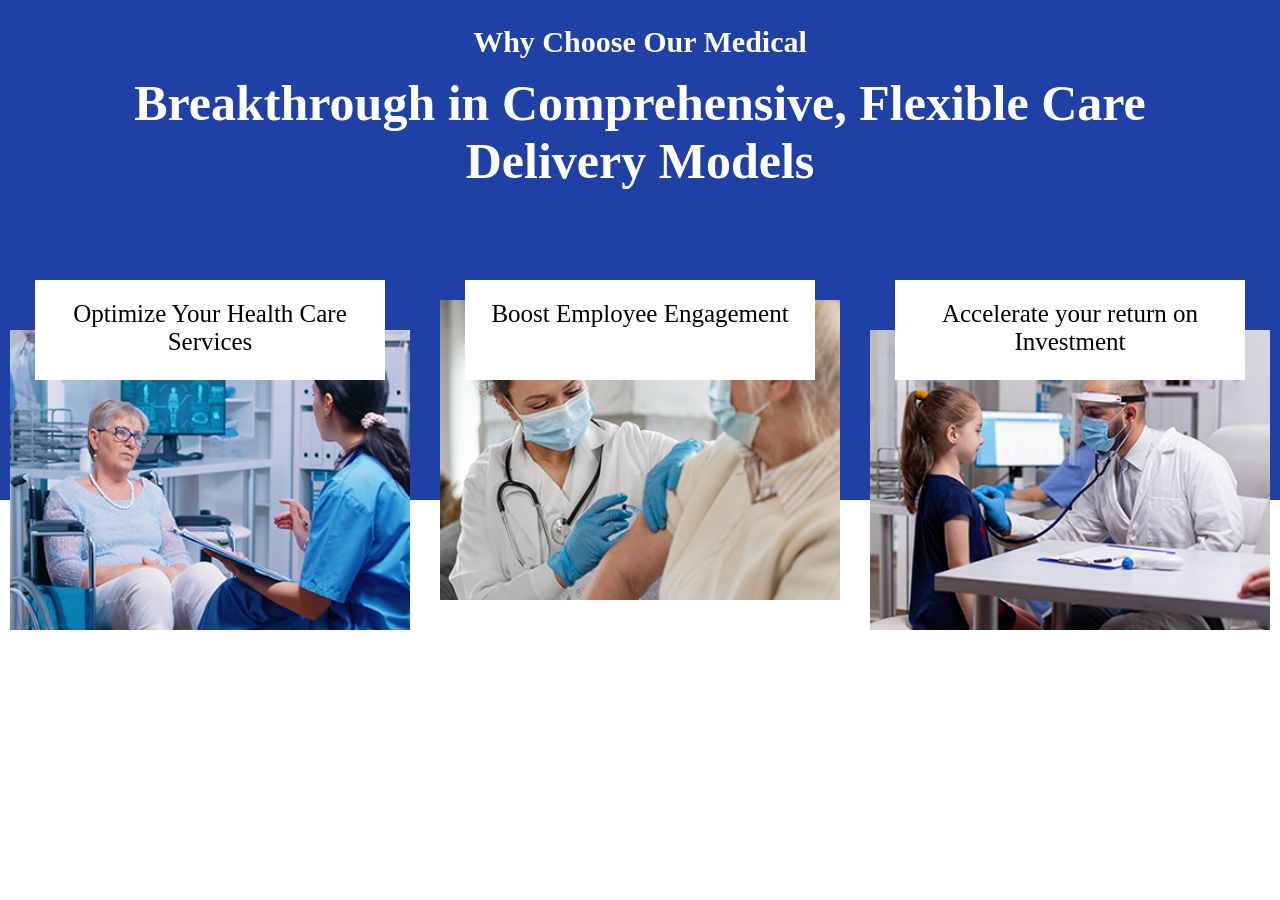
==== index1.html @ ad79d11f "created index1.html,style1.css,added accelerate.png,boost.png and optimize.png to index1.html" ====
<!DOCTYPE html>
<html lang="en">

<head>
    <meta charset="UTF-8">
    <meta http-equiv="X-UA-Compatible" content="IE=edge">
    <meta name="viewport" content="width=device-width, initial-scale=1.0">
    <title>Seeva website</title>
    <link rel="stylesheet" href="CSS/style1.css">
</head>

<body>
    <section class="care-models">
        <h4>Why Choose Our Medical</h4>
        <h1>Breakthrough in Comprehensive, Flexible Care <br> Delivery Models</h1>
        <div class="medical-images">

            <div class="row row1">
                <div><img src="image/optimize.png" alt="image1" class="image1"></div>
                <div class="text1">Optimize Your Health Care <br> Services</div>
                
            </div>
            
            <div class="row row2">
                <div><img src="image/boost.png" alt="image2" class="image2"></div>
                <div class="text1">Boost Employee Engagement</div>
                
            </div>
            
            <div class="row row3">
                <div><img src="image/accelerate.png" alt="image3" class="image3"></div>
                <div class="text1">Accelerate your return on <br> Investment</div>
                
            </div>

        </div>
    </section>
</body>

</html>
---- CSS/style1.css ----
*{
    margin: 0;
    padding: 0;
    box-sizing: border-box;
}
h4{
    color: #fff;
    font-size: 30px;
}
h1{
    color: #fff;
    font-size: 50px;
    padding: 15px;
}
.care-models{
    position: relative;
    padding: 25px;
    text-align: center;
    justify-content: center;
    background-color: rgb(31, 64, 164);
    position: relative;
    height: 500px;
}
.medical-images{
    display: flex;
    column-gap: 30px;
    text-align: center;
    justify-content: center;
    position: relative;
    margin-top: 125px;
}
.row{
    position:relative; 
}
.row2{
    margin-top: 0px;
}
.text1{
    background: #fff;
    color: #000;
    font-size: 25px;
    padding: 20px 10px;
    width: 350px;
    height: 100px;
    margin: 0 auto;
    text-align: center;
    position: absolute;
    top: -50px;
    right: 15px;
    left: 15px;

}
.text1:hover{
    color: #499afa;
}
img{
    width: 400px;
    height: 300px;
}
.image2{
    margin-top: -30px;
}
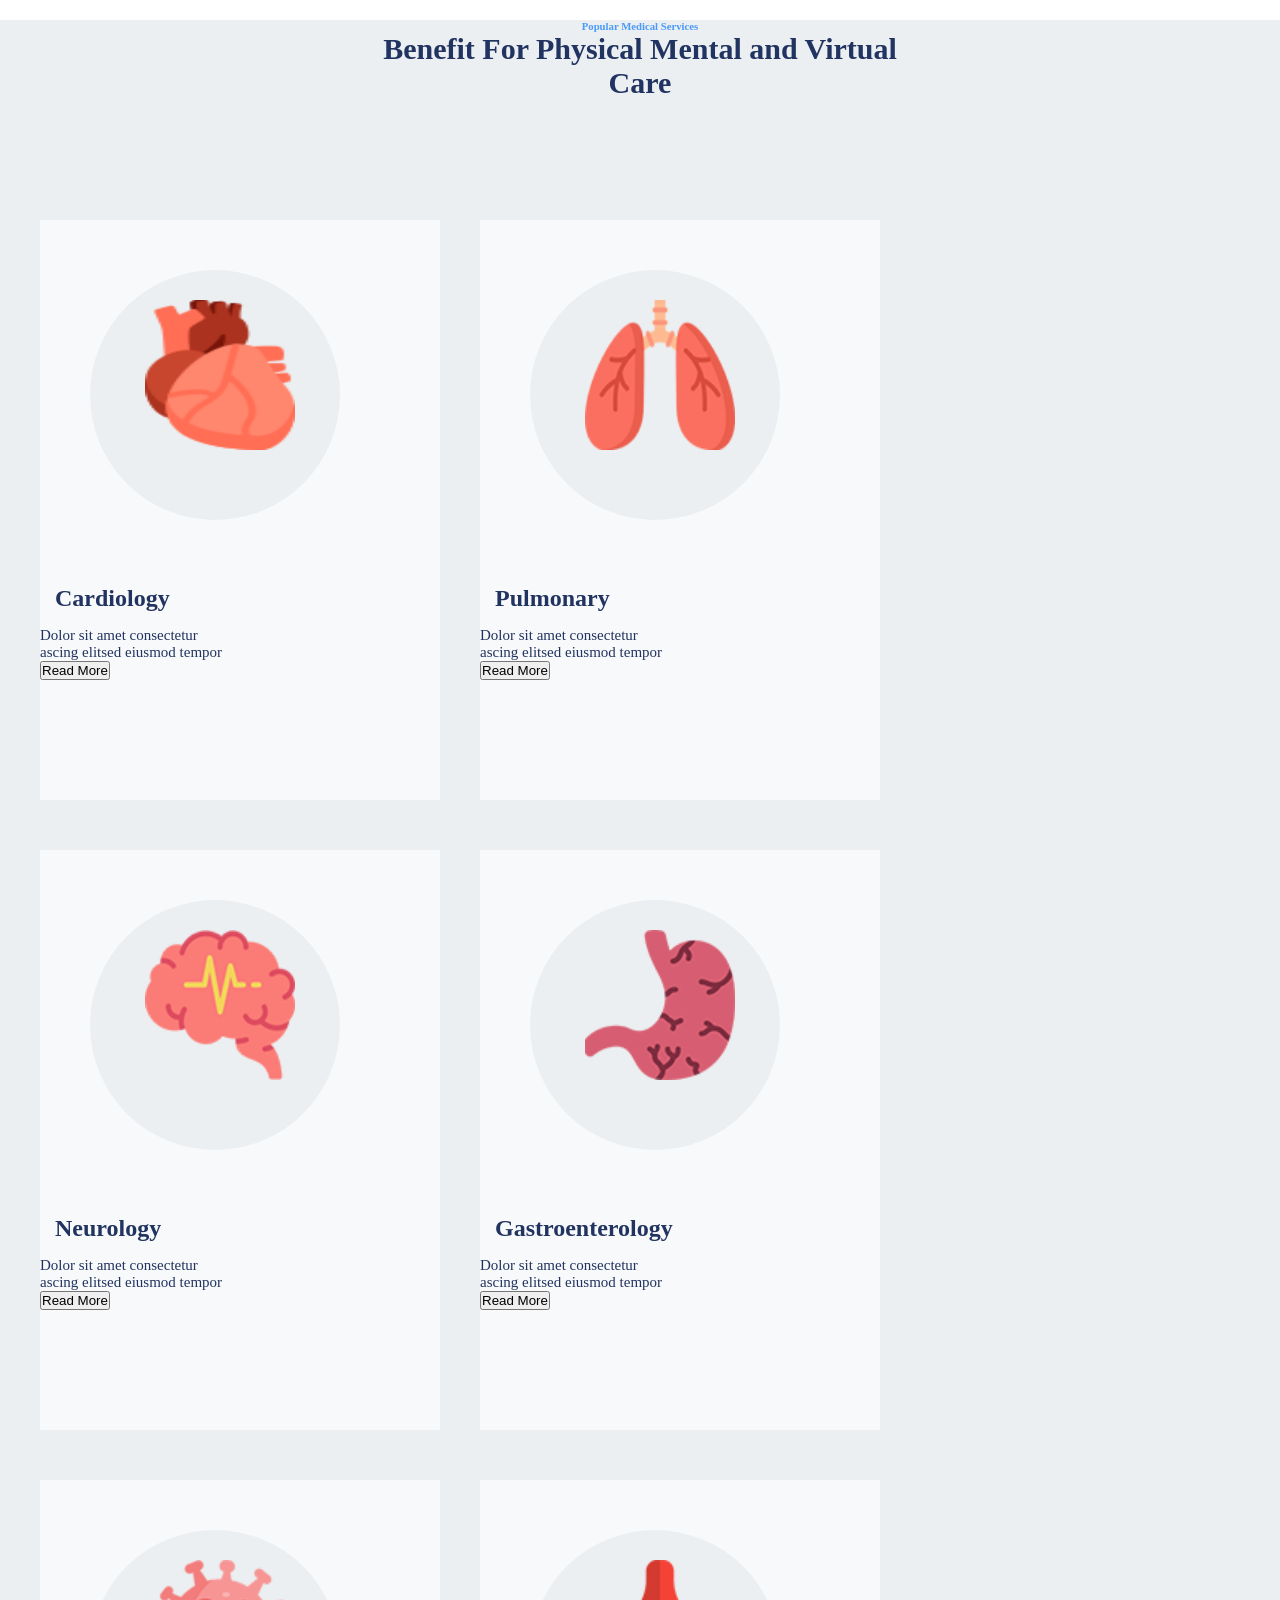
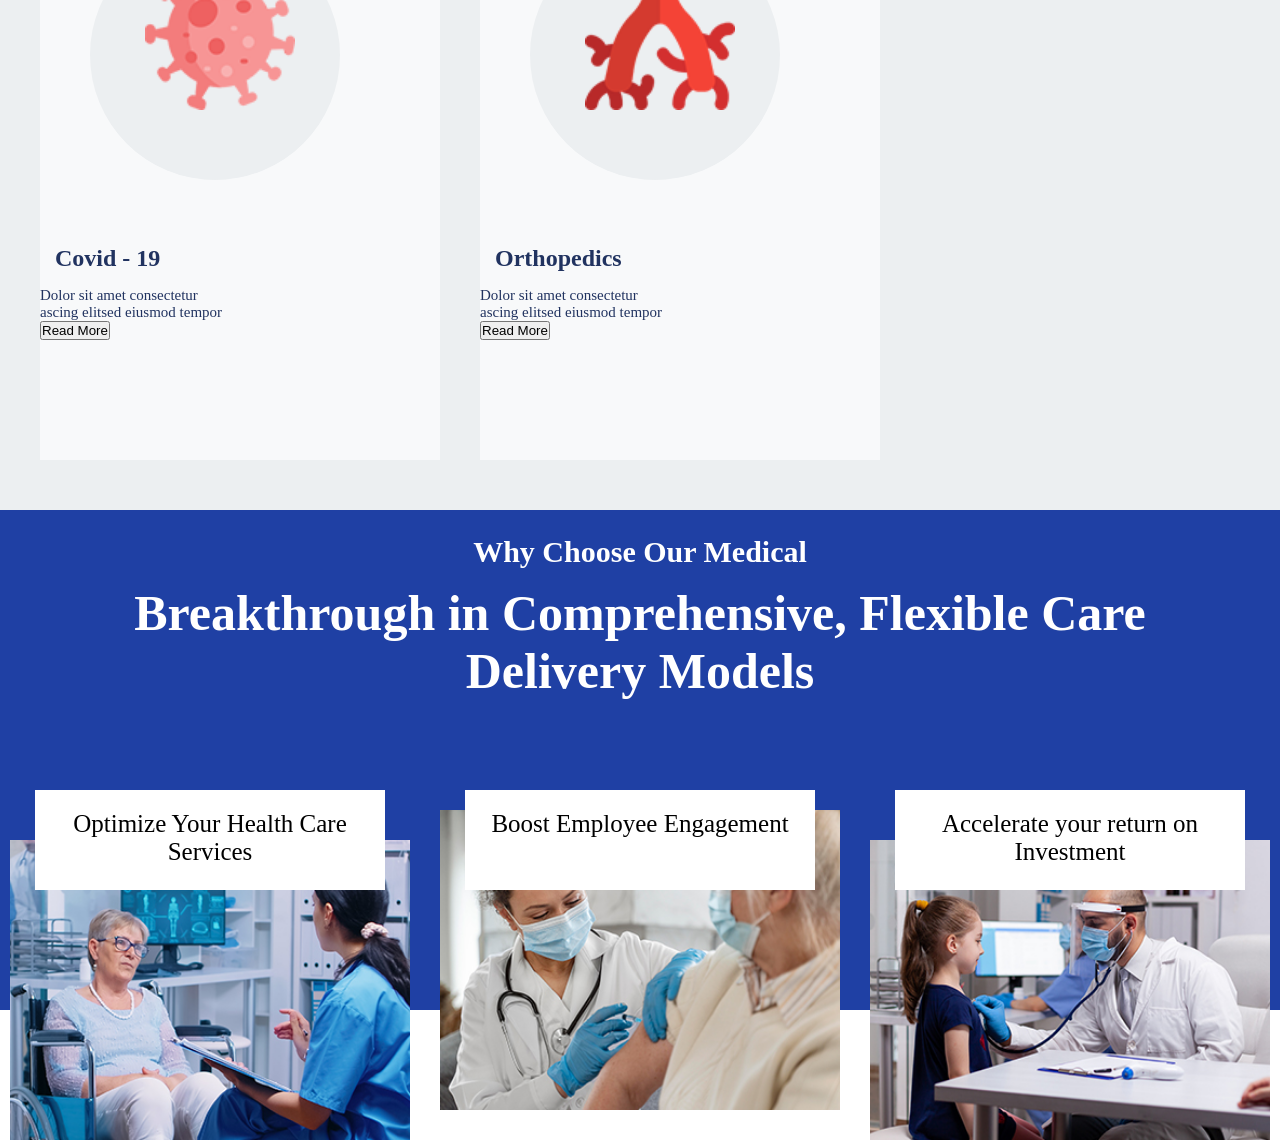
==== commit c5ca194d: "start of billys section" ====
--- a/index1.html
+++ b/index1.html
@@ -10,6 +10,88 @@
 </head>
 
 <body>
+    
+    <section class="proper_medical--services">
+        <div class="service--banner">
+            <h6>Popular Medical Services</h6>
+            <h4>Benefit For Physical Mental and Virtual <br> Care</h4>
+        </div>
+        <div class="pulmonaries">
+            <div class="pulmonary--content">
+                <div class="pulmonary_image">
+                    <img src="image/cardiology.png" alt="">
+                </div>
+                <h1 class="pulmonary--banner">
+                    Cardiology
+                </h1>
+                <p class="banner_description">
+                    Dolor sit amet consectetur <br> ascing elitsed eiusmod tempor
+                </p>
+                <button class="readmore">Read More</button>
+            </div>
+            <div class="pulmonary--content">
+                <div class="pulmonary_image">
+                    <img src="image/pulmonary.png" alt="">
+                </div>
+                <h1 class="pulmonary--banner">
+                    Pulmonary
+                </h1>
+                <p class="banner_description">
+                    Dolor sit amet consectetur <br> ascing elitsed eiusmod tempor
+                </p>
+                <button class="readmore">Read More</button>
+            </div>
+            <div class="pulmonary--content">
+                <div class="pulmonary_image">
+                    <img src="image/neurology.png" alt="">
+                </div>
+                <h1 class="pulmonary--banner">
+                    Neurology
+                </h1>
+                <p class="banner_description">
+                    Dolor sit amet consectetur <br> ascing elitsed eiusmod tempor
+                </p>
+                <button class="readmore">Read More</button>
+            </div>
+            <br>
+            <div class="pulmonary--content">
+                <div class="pulmonary_image">
+                    <img src="image/gastroenterology.png" alt="">
+                </div>
+                <h1 class="pulmonary--banner">
+                    Gastroenterology
+                </h1>
+                <p class="banner_description">
+                    Dolor sit amet consectetur <br> ascing elitsed eiusmod tempor
+                </p>
+                <button class="readmore">Read More</button>
+            </div>
+            <div class="pulmonary--content">
+                <div class="pulmonary_image">
+                    <img src="image/covid19.png" alt="">
+                </div>
+                <h1 class="pulmonary--banner">
+                    Covid - 19
+                </h1>
+                <p class="banner_description">
+                    Dolor sit amet consectetur <br> ascing elitsed eiusmod tempor
+                </p>
+                <button class="readmore">Read More</button>
+            </div>
+            <div class="pulmonary--content">
+                <div class="pulmonary_image">
+                    <img src="image/orthopedics.png" alt="">
+                </div>
+                <h1 class="pulmonary--banner">
+                    Orthopedics
+                </h1>
+                <p class="banner_description">
+                    Dolor sit amet consectetur <br> ascing elitsed eiusmod tempor
+                </p>
+                <button class="readmore">Read More</button>
+            </div>
+        </div>
+    </section>
     <section class="care-models">
         <h4>Why Choose Our Medical</h4>
         <h1>Breakthrough in Comprehensive, Flexible Care <br> Delivery Models</h1>
--- a/CSS/style1.css
+++ b/CSS/style1.css
@@ -3,6 +3,62 @@
     padding: 0;
     box-sizing: border-box;
 }
+button {
+    cursor: pointer;
+}
+/*************************** start of my work  billy ***************************************/
+.proper_medical--services{
+    background-color: #eceff1;
+}
+.pulmonaries{
+    display: flex;
+    flex-wrap: wrap;
+}
+.service--banner{
+    margin:20px 0px 120px 0px; ;
+}
+.service--banner h4{
+    color:#213360;
+}
+ .service--banner h6{
+    text-align: center;
+    color: #499afa;
+}
+.service--banner h4, .service--banner h6{
+    text-align: center;
+    
+}
+
+.pulmonaries .pulmonary--content{
+    margin: 0px 0px 50px 40px;
+    background-color: #f8f9fa;
+    width: 400px;
+    height: 580px;
+}
+.pulmonary_image{
+    width: 250px;
+    height: 250px;
+    background-color: #eceff1;
+    border-radius: 50%;
+    margin: 50px;
+    
+}
+.pulmonary_image img{
+    width: 150px;
+    height: 150px;
+    margin:30px 0px 0px 55px;
+    /* padding: 30px 30px 0px 60px;; */
+    
+}
+.pulmonary--content .pulmonary--banner{
+    color:#213360;
+    font-size: 24px;
+}
+.pulmonary--content .banner_description{
+    color:#213360;
+    font-size: 15px;
+}
+/* ******************************************* end of my work billy ************************************* */
 h4{
     color: #fff;
     font-size: 30px;
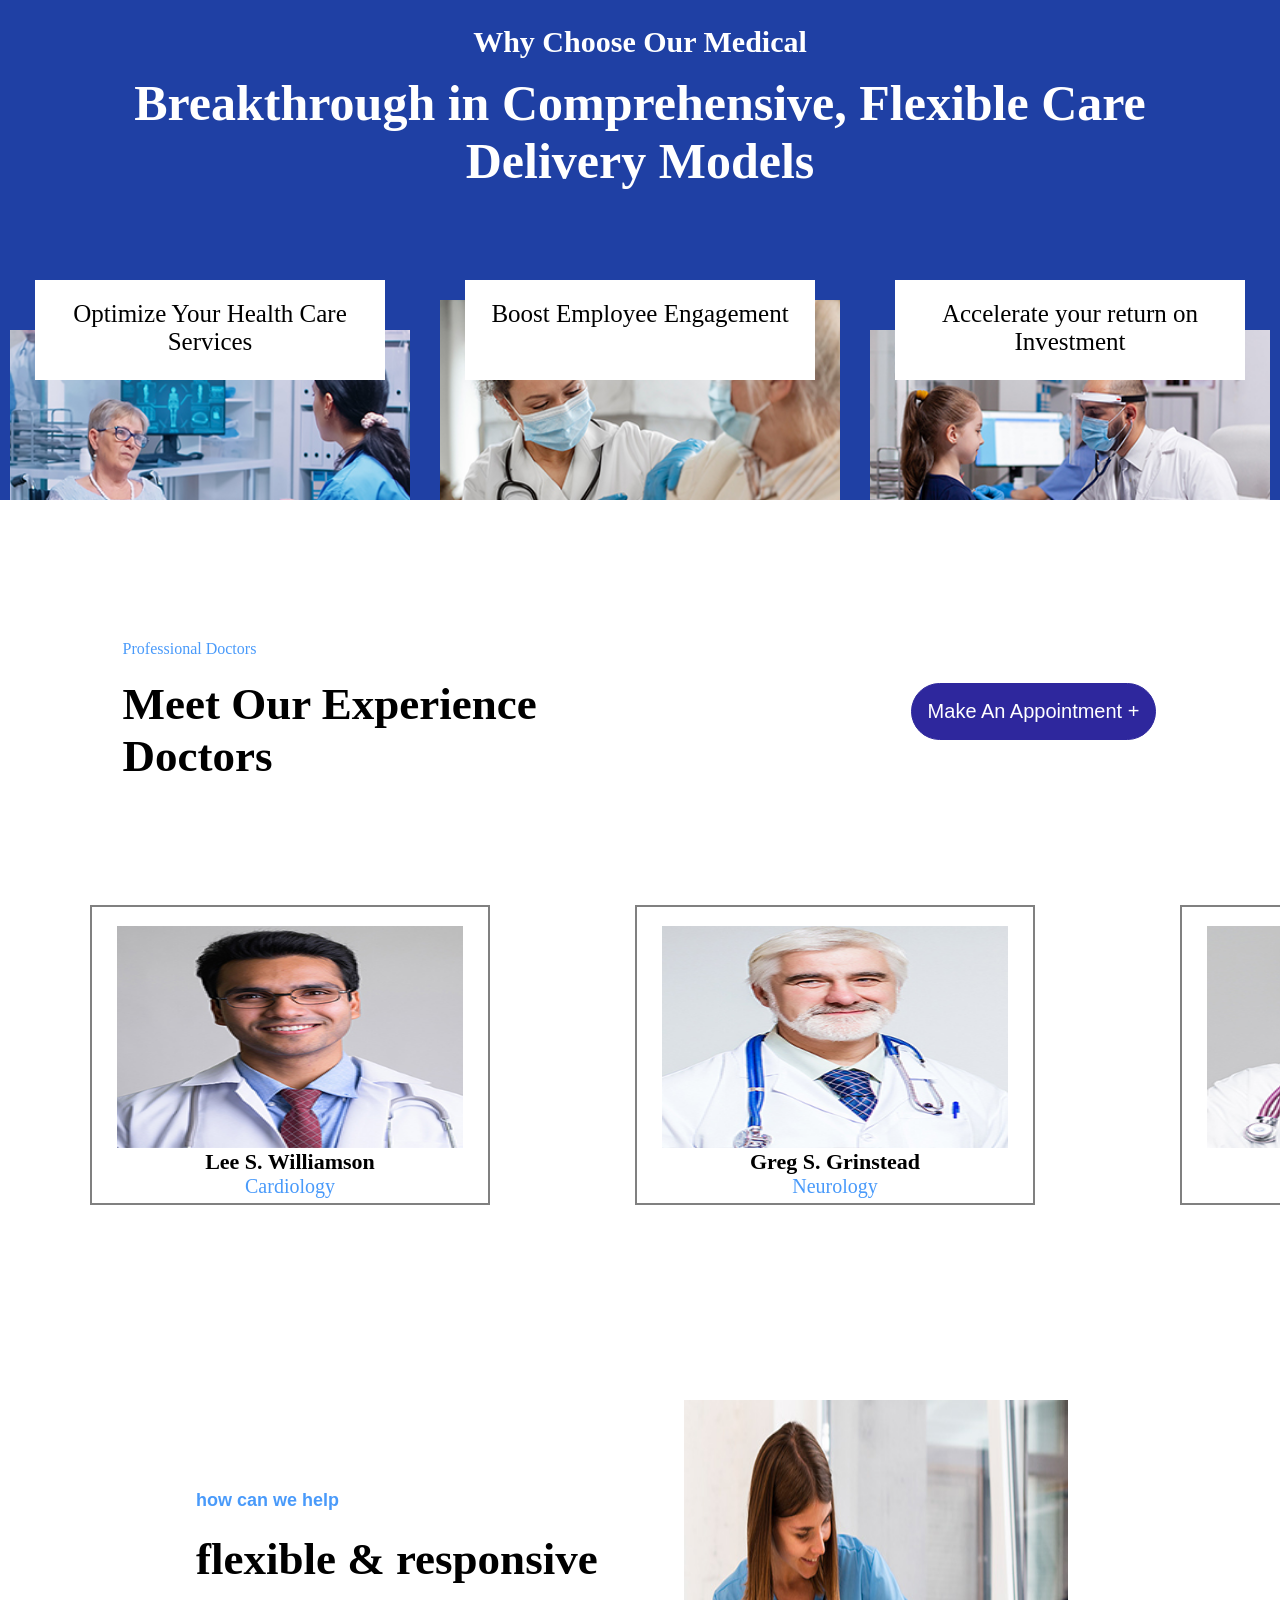
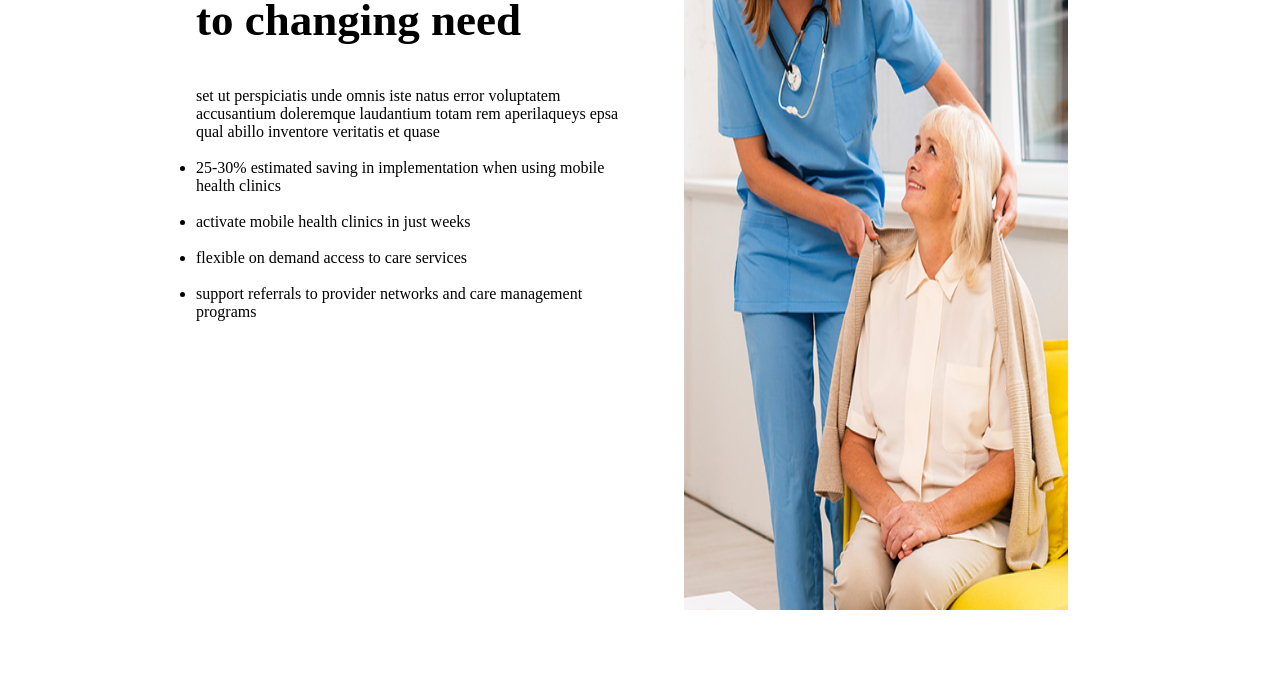
==== commit 79b17c78: "modified body and css" ====
--- a/index1.html
+++ b/index1.html
@@ -6,92 +6,14 @@
     <meta http-equiv="X-UA-Compatible" content="IE=edge">
     <meta name="viewport" content="width=device-width, initial-scale=1.0">
     <title>Seeva website</title>
-    <link rel="stylesheet" href="CSS/style1.css">
+    <link rel="stylesheet" href="assets/fontawesome-free-6.1.2-web/css/all.min.css">
+    <link rel="stylesheet" href="assets/fontawesome-free-6.1.2-web/js/all.min.js">
+    <link rel="stylesheet" href="assets/CSS/style1.css">
+    <link rel="stylesheet" href="assets/CSS/style.css">
+    <link rel="stylesheet" href="assets/CSS/style2.css">
 </head>
 
 <body>
-    
-    <section class="proper_medical--services">
-        <div class="service--banner">
-            <h6>Popular Medical Services</h6>
-            <h4>Benefit For Physical Mental and Virtual <br> Care</h4>
-        </div>
-        <div class="pulmonaries">
-            <div class="pulmonary--content">
-                <div class="pulmonary_image">
-                    <img src="image/cardiology.png" alt="">
-                </div>
-                <h1 class="pulmonary--banner">
-                    Cardiology
-                </h1>
-                <p class="banner_description">
-                    Dolor sit amet consectetur <br> ascing elitsed eiusmod tempor
-                </p>
-                <button class="readmore">Read More</button>
-            </div>
-            <div class="pulmonary--content">
-                <div class="pulmonary_image">
-                    <img src="image/pulmonary.png" alt="">
-                </div>
-                <h1 class="pulmonary--banner">
-                    Pulmonary
-                </h1>
-                <p class="banner_description">
-                    Dolor sit amet consectetur <br> ascing elitsed eiusmod tempor
-                </p>
-                <button class="readmore">Read More</button>
-            </div>
-            <div class="pulmonary--content">
-                <div class="pulmonary_image">
-                    <img src="image/neurology.png" alt="">
-                </div>
-                <h1 class="pulmonary--banner">
-                    Neurology
-                </h1>
-                <p class="banner_description">
-                    Dolor sit amet consectetur <br> ascing elitsed eiusmod tempor
-                </p>
-                <button class="readmore">Read More</button>
-            </div>
-            <br>
-            <div class="pulmonary--content">
-                <div class="pulmonary_image">
-                    <img src="image/gastroenterology.png" alt="">
-                </div>
-                <h1 class="pulmonary--banner">
-                    Gastroenterology
-                </h1>
-                <p class="banner_description">
-                    Dolor sit amet consectetur <br> ascing elitsed eiusmod tempor
-                </p>
-                <button class="readmore">Read More</button>
-            </div>
-            <div class="pulmonary--content">
-                <div class="pulmonary_image">
-                    <img src="image/covid19.png" alt="">
-                </div>
-                <h1 class="pulmonary--banner">
-                    Covid - 19
-                </h1>
-                <p class="banner_description">
-                    Dolor sit amet consectetur <br> ascing elitsed eiusmod tempor
-                </p>
-                <button class="readmore">Read More</button>
-            </div>
-            <div class="pulmonary--content">
-                <div class="pulmonary_image">
-                    <img src="image/orthopedics.png" alt="">
-                </div>
-                <h1 class="pulmonary--banner">
-                    Orthopedics
-                </h1>
-                <p class="banner_description">
-                    Dolor sit amet consectetur <br> ascing elitsed eiusmod tempor
-                </p>
-                <button class="readmore">Read More</button>
-            </div>
-        </div>
-    </section>
     <section class="care-models">
         <h4>Why Choose Our Medical</h4>
         <h1>Breakthrough in Comprehensive, Flexible Care <br> Delivery Models</h1>
@@ -117,6 +39,71 @@
 
         </div>
     </section>
+    <section class="contanir">
+        <div class="Professional"><!--Youssef-->
+            <div class="head">
+                <div class="discription">
+                    <span>Professional Doctors</span>
+                    <h2>Meet Our Experience <br> Doctors</h2>
+                </div>
+                <div class="discription2">
+                    <button>Make An Appointment  +</button>
+                </div>
+            </div>
+
+            <div class="midell">
+                <div class="component">
+                        <img src="/image/1.jpg" alt="all">
+                        <h5>Lee S. Williamson</h5>
+                        <span>Cardiology</span>
+                </div>
+
+                <div class="component">
+                    <img src="/image/2.jpg" alt="all">
+                    <h5>Greg S. Grinstead</h5>
+                    <span>Neurology</span>
+                </div>
+
+                <div class="component">
+                    <img src="/image/3.jpg" alt="all">
+                    <h5>Roger K. Jackson</h5>
+                    <span>Orthopedics</span>
+                </div>
+
+                <div class="component">
+                    <img src="/image/4.jpg" alt="all">
+                    <h5>Raymudo M. Drake</h5>
+                    <span>Covid - 19</span>
+                </div>
+
+            </div>
+        </div><!--End Of Youssef-->
+    </section>
+    <div class="section">
+        <div class="sub1">
+
+           <h3><b> how can we help</b></h3>
+           <br>
+           <h2> flexible & responsive to changing need </h2>
+           <br>
+           <br>
+           <p>set ut perspiciatis unde omnis iste natus error voluptatem accusantium doleremque laudantium totam rem aperilaqueys epsa qual abillo inventore veritatis et quase</p>
+           <br>
+           <ul>
+               <li>25-30% estimated saving in implementation when using mobile health clinics</li>
+               <br>
+               <li>activate mobile health clinics in just weeks</li>
+               <br>
+               <li>flexible on demand access to care services</li>
+               <br>
+               <li>support referrals to provider networks and care management programs</li>
+           </ul>
+
+        </div>
+        <div class="sub2">
+             <img src="image/help-section-img.jpg" alt="help-section-img">
+        </div>
+   </div>
 </body>
 
 </html>
--- a/assets/CSS/style1.css
+++ b/assets/CSS/style1.css
@@ -0,0 +1,62 @@
+*{
+    margin: 0;
+    padding: 0;
+    box-sizing: border-box;
+}
+h4{
+    color: #fff;
+    font-size: 30px;
+}
+h1{
+    color: #fff;
+    font-size: 50px;
+    padding: 15px;
+}
+.care-models{
+    position: relative;
+    padding: 25px;
+    text-align: center;
+    justify-content: center;
+    background-color: rgb(31, 64, 164);
+    position: relative;
+    height: 500px;
+}
+.medical-images{
+    display: flex;
+    column-gap: 30px;
+    text-align: center;
+    justify-content: center;
+    position: relative;
+    margin-top: 125px;
+}
+.row{
+    position:relative; 
+}
+.row2{
+    margin-top: 0px;
+}
+.text1{
+    background: #fff;
+    color: #000;
+    font-size: 25px;
+    padding: 20px 10px;
+    width: 350px;
+    height: 100px;
+    margin: 0 auto;
+    text-align: center;
+    position: absolute;
+    top: -50px;
+    right: 15px;
+    left: 15px;
+
+}
+.text1:hover{
+    color: #499afa;
+}
+img{
+    width: 400px;
+    height: 300px;
+}
+.image2{
+    margin-top: -30px;
+}
--- a/assets/CSS/style.css
+++ b/assets/CSS/style.css
@@ -0,0 +1,100 @@
+*{
+    margin: 0;
+    padding: 0;
+    box-sizing: border-box;
+}
+
+/* ismael*/
+.Professional{
+    width: 100%;
+    height: 100vh;
+    background: white;
+}
+
+.head{
+    width: 100%;
+    height: 45vh;
+    background: white;
+    display: flex;
+    position: relative;
+}
+
+.discription{
+    margin: 0 17%;
+    height: 45vh;
+    background: white;
+    padding-top: 140px;
+    position: absolute;
+    left: -95px;
+    
+}
+.discription span{
+    color: #499afa;
+}
+
+.discription h2{
+    font-size: 45px;
+    padding-top: 20px;
+}
+
+.discription2{
+    margin: 0 12%;
+    height: 45vh;
+    background: white;
+    padding-top: 140px;
+    position: absolute;
+    right: -30px;
+    padding-top: 183px;
+}
+
+.discription2 button{
+    font-size: 20px;
+    border-radius: 30px;
+    border: 1px solid #2e279d;
+    padding: 16px;
+    background: #2e279d;
+    color: white;  
+}
+
+
+.midell{
+    max-width: 100%;
+    height: 50vh;
+    background: white;
+    display: flex;
+}
+
+.component{
+    height: 50vh;
+    background: white;
+    padding-left: 35px;
+    text-align: center;
+}
+
+.component img{
+    margin: 0 55px;
+    border: 2px solid gray;
+    padding: 55px 25px ;
+    padding-top: 19px;
+    
+}
+
+.component h5{
+    font-size: 22px;
+    margin-top: -60px;
+    cursor: pointer;
+
+}
+
+.component h5:hover{
+    color: #499afa;
+}
+
+.component span{
+    color: #499afa;
+    padding-top: -50px;
+    font-size: 20px;
+    margin-top: -50px;
+    top: -90px;
+}
+/*end of ismael*/
--- a/assets/CSS/style2.css
+++ b/assets/CSS/style2.css
@@ -0,0 +1,39 @@
+*{
+    margin: 0;
+    padding: 0;
+    box-sizing: border-box;
+}
+.section{
+display: flex;
+justify-content: space-around;
+width: 75vw;
+margin-left: 15vw;
+margin-right: 10vw;
+height: 100vh;
+font-family: cursive;
+}
+.sub1{
+    width: 35vw;
+    height: 90vh;
+    margin-left: -80px;
+    margin-top: 10vh;
+}
+.sub1 h3{
+    color: #499afa;
+    font: 18px inter,sans-serif;
+}
+.sub1 h2{
+    font-size: 45px;
+    line-height: 1.35;
+}
+.sub1 p .sub1 li{
+   
+    font-family: Arial, Helvetica, sans-serif;
+}
+.sub2 {
+    margin-left: -10vw;
+}
+.sub2 img{
+    height: 90vh;
+    width: 30vw;
+}
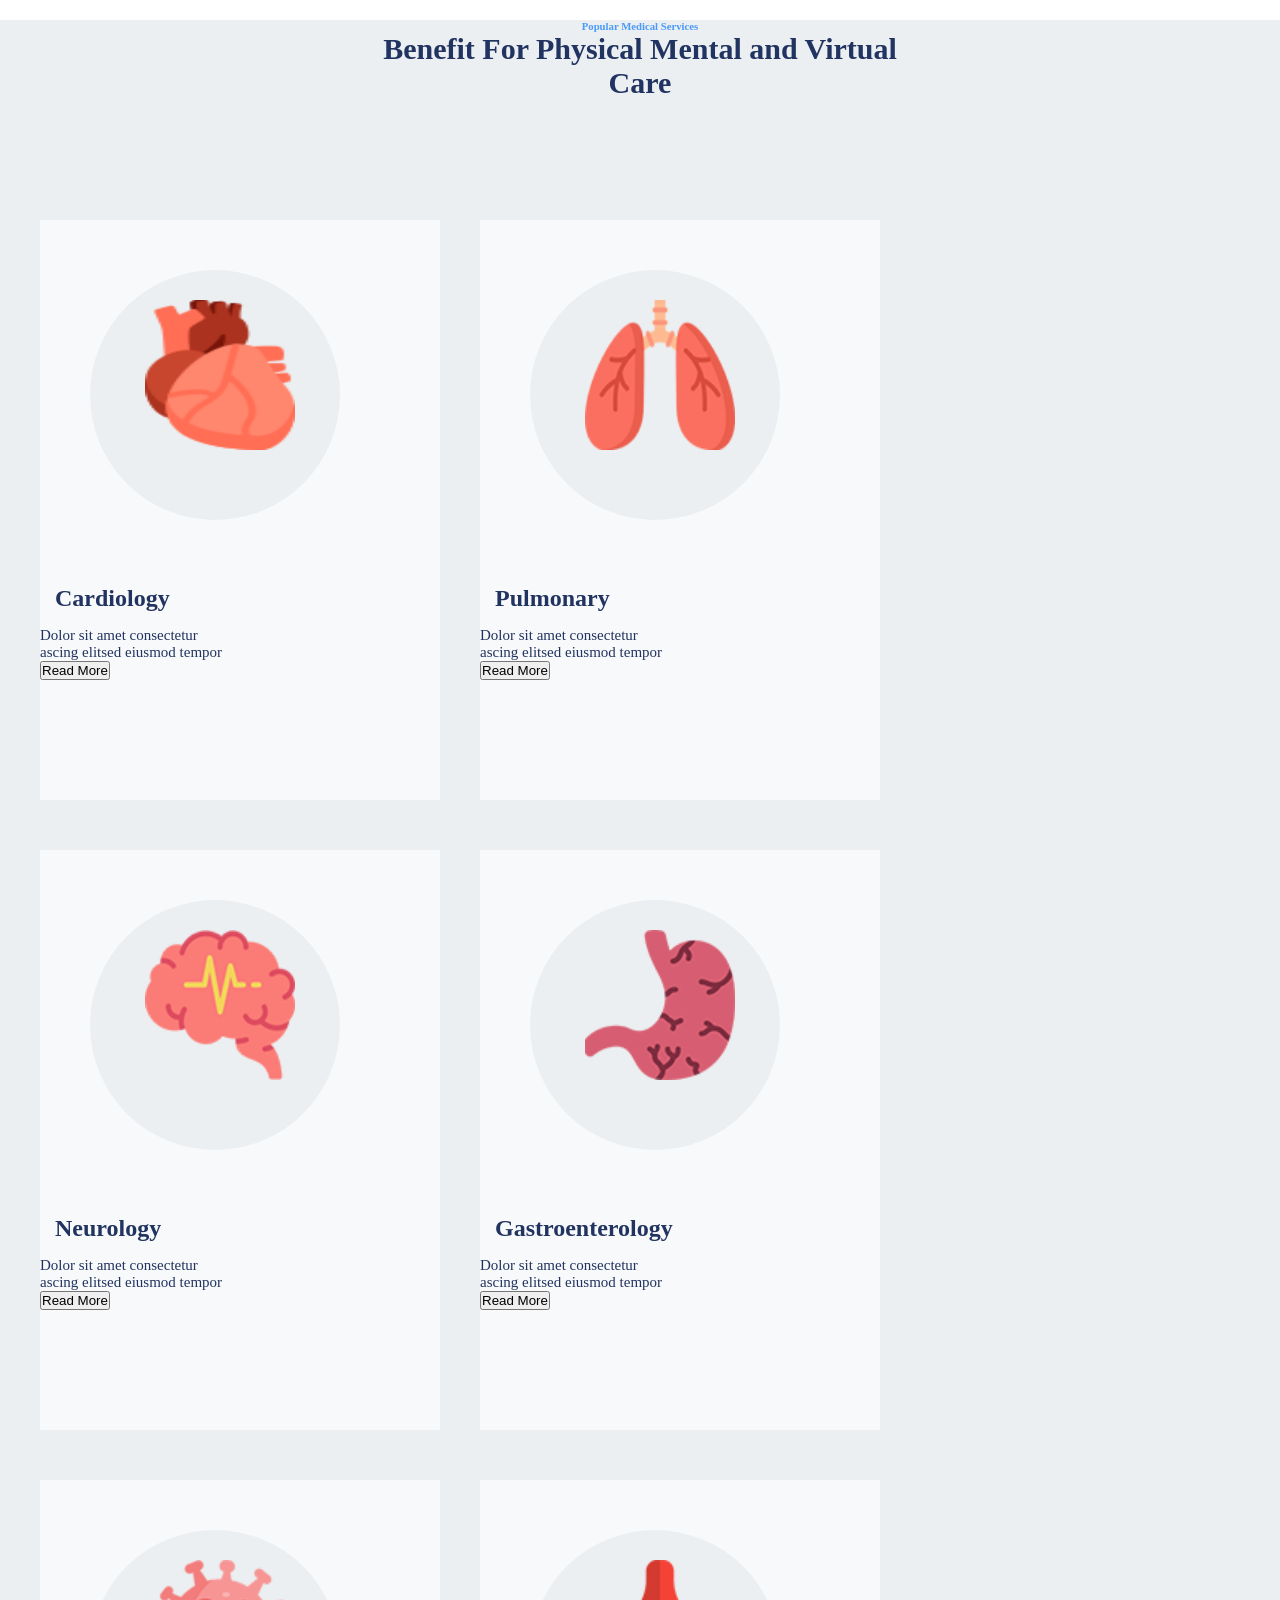
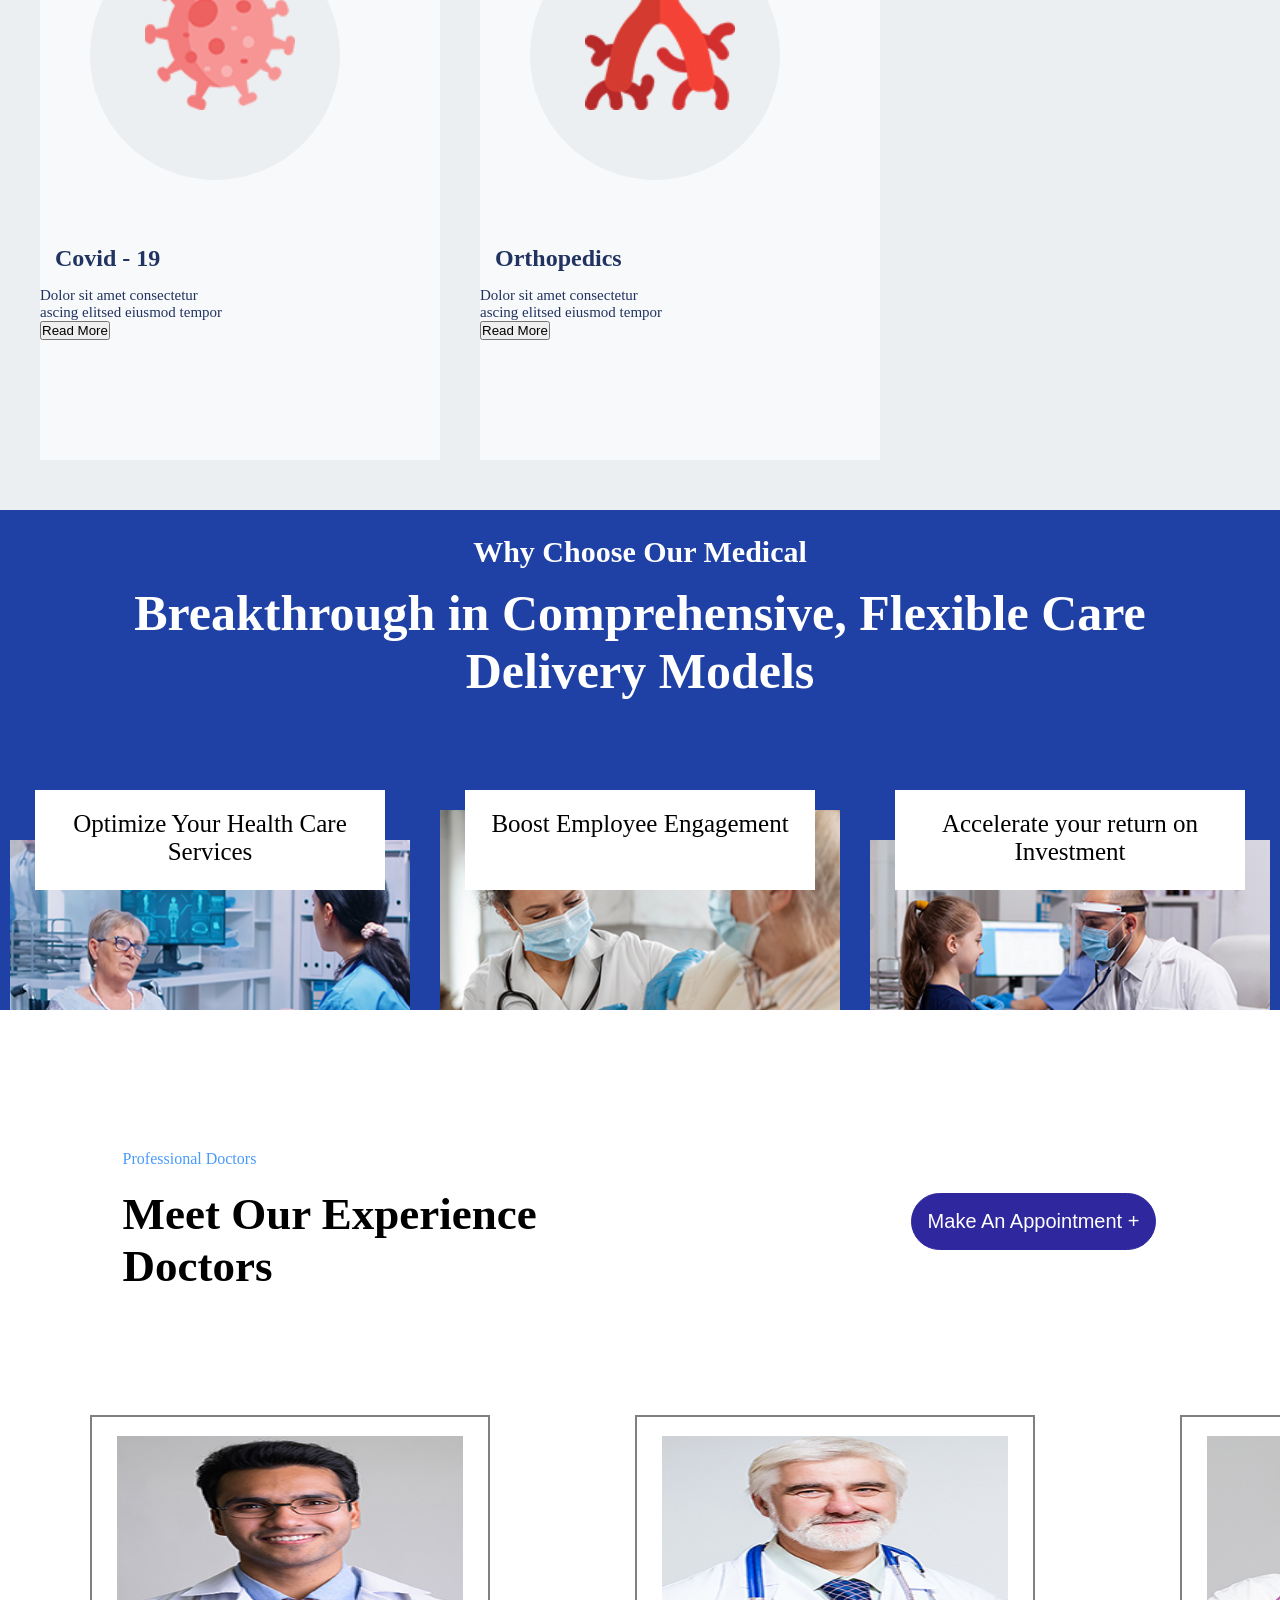
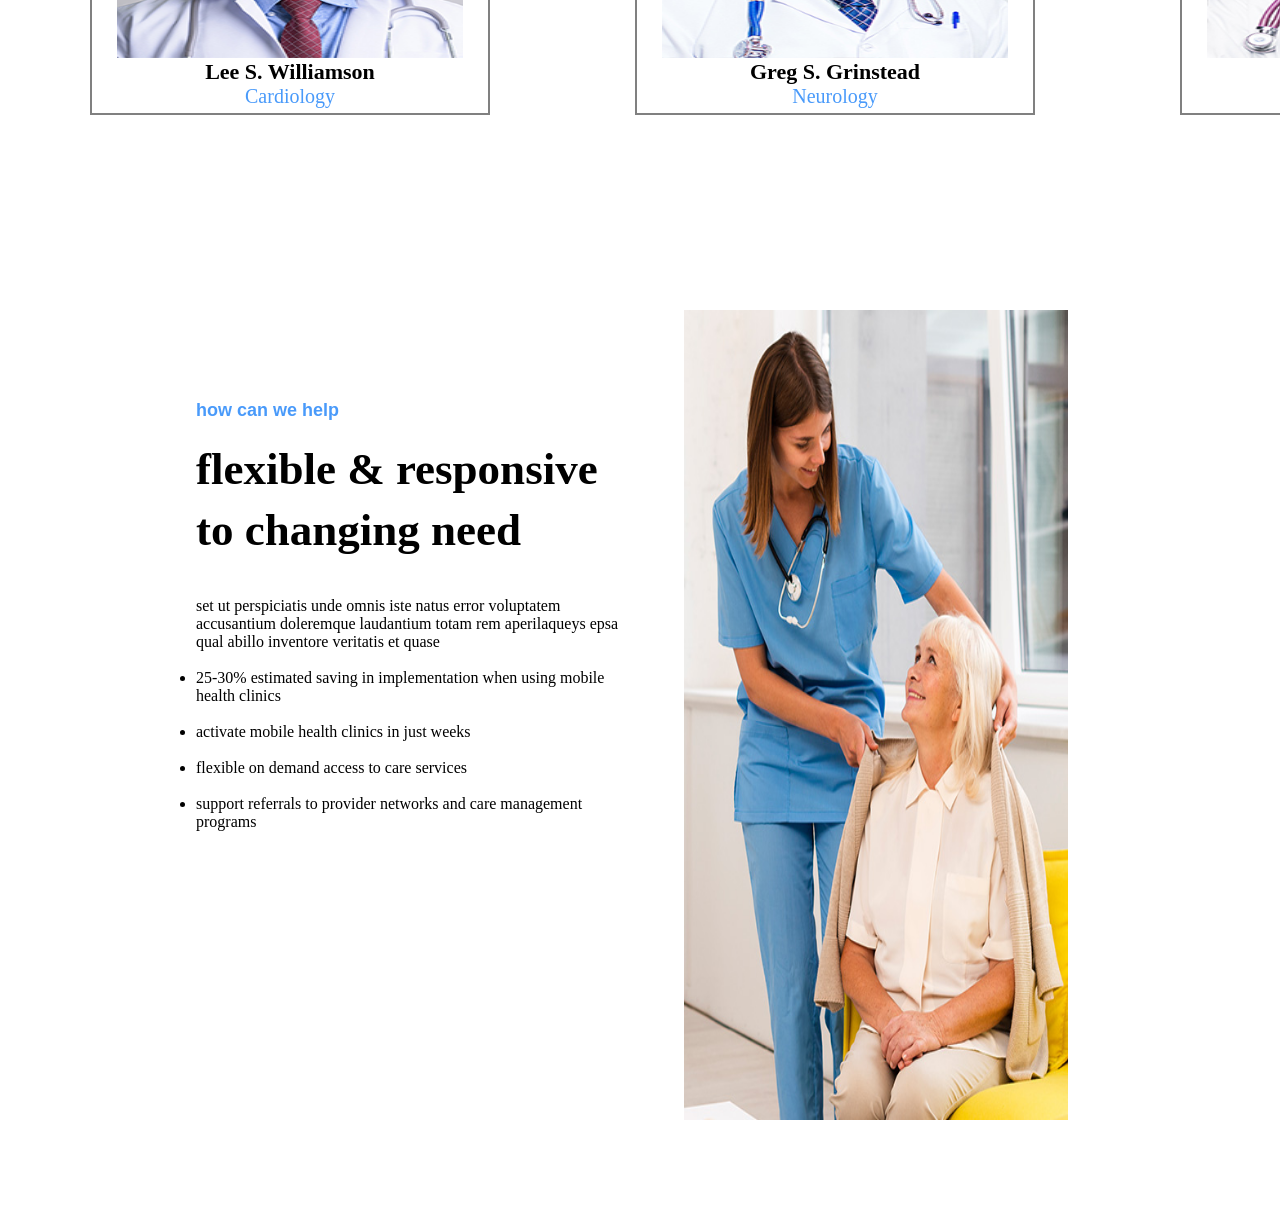
==== commit 09360668: "Merge branch 'main' of https://github.com/chantalsirri77/globalClassProject" ====
--- a/index1.html
+++ b/index1.html
@@ -14,6 +14,88 @@
 </head>
 
 <body>
+    
+    <section class="proper_medical--services">
+        <div class="service--banner">
+            <h6>Popular Medical Services</h6>
+            <h4>Benefit For Physical Mental and Virtual <br> Care</h4>
+        </div>
+        <div class="pulmonaries">
+            <div class="pulmonary--content">
+                <div class="pulmonary_image">
+                    <img src="image/cardiology.png" alt="">
+                </div>
+                <h1 class="pulmonary--banner">
+                    Cardiology
+                </h1>
+                <p class="banner_description">
+                    Dolor sit amet consectetur <br> ascing elitsed eiusmod tempor
+                </p>
+                <button class="readmore">Read More</button>
+            </div>
+            <div class="pulmonary--content">
+                <div class="pulmonary_image">
+                    <img src="image/pulmonary.png" alt="">
+                </div>
+                <h1 class="pulmonary--banner">
+                    Pulmonary
+                </h1>
+                <p class="banner_description">
+                    Dolor sit amet consectetur <br> ascing elitsed eiusmod tempor
+                </p>
+                <button class="readmore">Read More</button>
+            </div>
+            <div class="pulmonary--content">
+                <div class="pulmonary_image">
+                    <img src="image/neurology.png" alt="">
+                </div>
+                <h1 class="pulmonary--banner">
+                    Neurology
+                </h1>
+                <p class="banner_description">
+                    Dolor sit amet consectetur <br> ascing elitsed eiusmod tempor
+                </p>
+                <button class="readmore">Read More</button>
+            </div>
+            <br>
+            <div class="pulmonary--content">
+                <div class="pulmonary_image">
+                    <img src="image/gastroenterology.png" alt="">
+                </div>
+                <h1 class="pulmonary--banner">
+                    Gastroenterology
+                </h1>
+                <p class="banner_description">
+                    Dolor sit amet consectetur <br> ascing elitsed eiusmod tempor
+                </p>
+                <button class="readmore">Read More</button>
+            </div>
+            <div class="pulmonary--content">
+                <div class="pulmonary_image">
+                    <img src="image/covid19.png" alt="">
+                </div>
+                <h1 class="pulmonary--banner">
+                    Covid - 19
+                </h1>
+                <p class="banner_description">
+                    Dolor sit amet consectetur <br> ascing elitsed eiusmod tempor
+                </p>
+                <button class="readmore">Read More</button>
+            </div>
+            <div class="pulmonary--content">
+                <div class="pulmonary_image">
+                    <img src="image/orthopedics.png" alt="">
+                </div>
+                <h1 class="pulmonary--banner">
+                    Orthopedics
+                </h1>
+                <p class="banner_description">
+                    Dolor sit amet consectetur <br> ascing elitsed eiusmod tempor
+                </p>
+                <button class="readmore">Read More</button>
+            </div>
+        </div>
+    </section>
     <section class="care-models">
         <h4>Why Choose Our Medical</h4>
         <h1>Breakthrough in Comprehensive, Flexible Care <br> Delivery Models</h1>
--- a/assets/CSS/style1.css
+++ b/assets/CSS/style1.css
@@ -3,6 +3,62 @@
     padding: 0;
     box-sizing: border-box;
 }
+button {
+    cursor: pointer;
+}
+/*************************** start of my work  billy ***************************************/
+.proper_medical--services{
+    background-color: #eceff1;
+}
+.pulmonaries{
+    display: flex;
+    flex-wrap: wrap;
+}
+.service--banner{
+    margin:20px 0px 120px 0px; ;
+}
+.service--banner h4{
+    color:#213360;
+}
+ .service--banner h6{
+    text-align: center;
+    color: #499afa;
+}
+.service--banner h4, .service--banner h6{
+    text-align: center;
+    
+}
+
+.pulmonaries .pulmonary--content{
+    margin: 0px 0px 50px 40px;
+    background-color: #f8f9fa;
+    width: 400px;
+    height: 580px;
+}
+.pulmonary_image{
+    width: 250px;
+    height: 250px;
+    background-color: #eceff1;
+    border-radius: 50%;
+    margin: 50px;
+    
+}
+.pulmonary_image img{
+    width: 150px;
+    height: 150px;
+    margin:30px 0px 0px 55px;
+    /* padding: 30px 30px 0px 60px;; */
+    
+}
+.pulmonary--content .pulmonary--banner{
+    color:#213360;
+    font-size: 24px;
+}
+.pulmonary--content .banner_description{
+    color:#213360;
+    font-size: 15px;
+}
+/* ******************************************* end of my work billy ************************************* */
 h4{
     color: #fff;
     font-size: 30px;
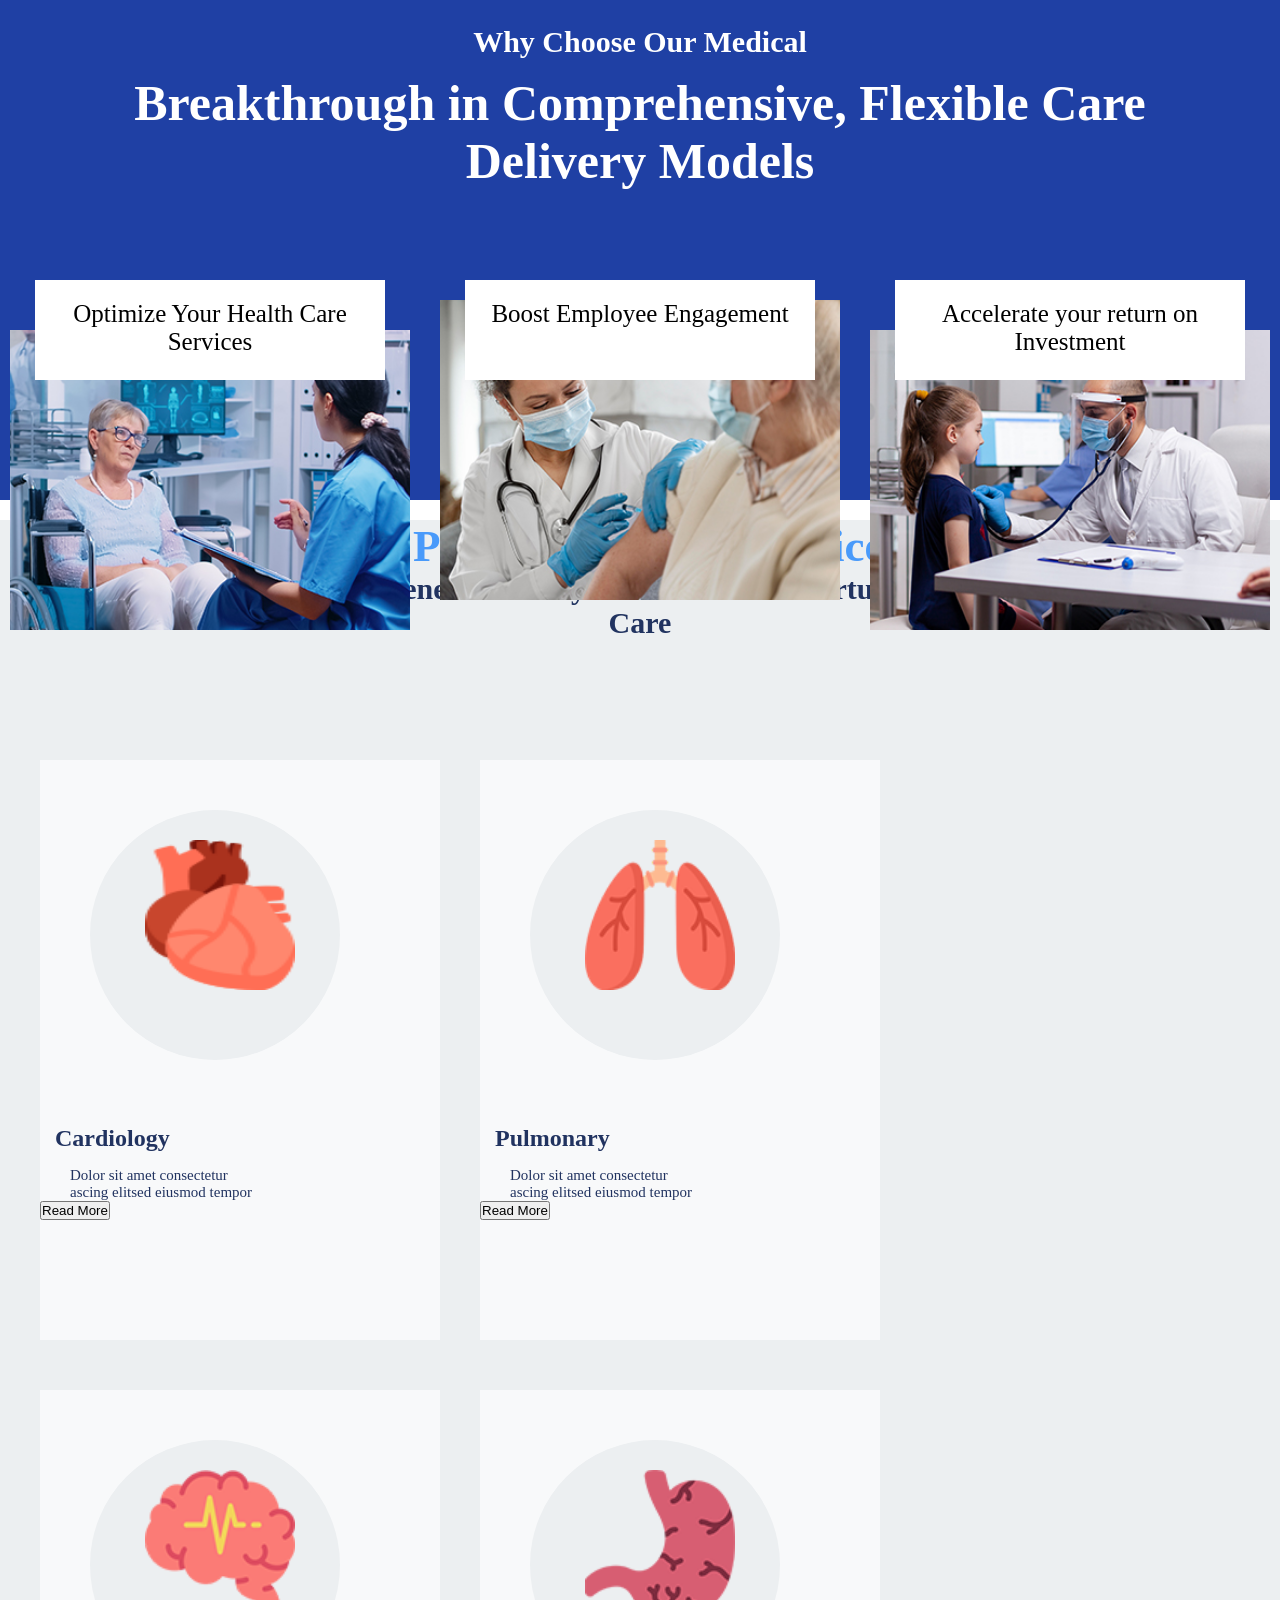
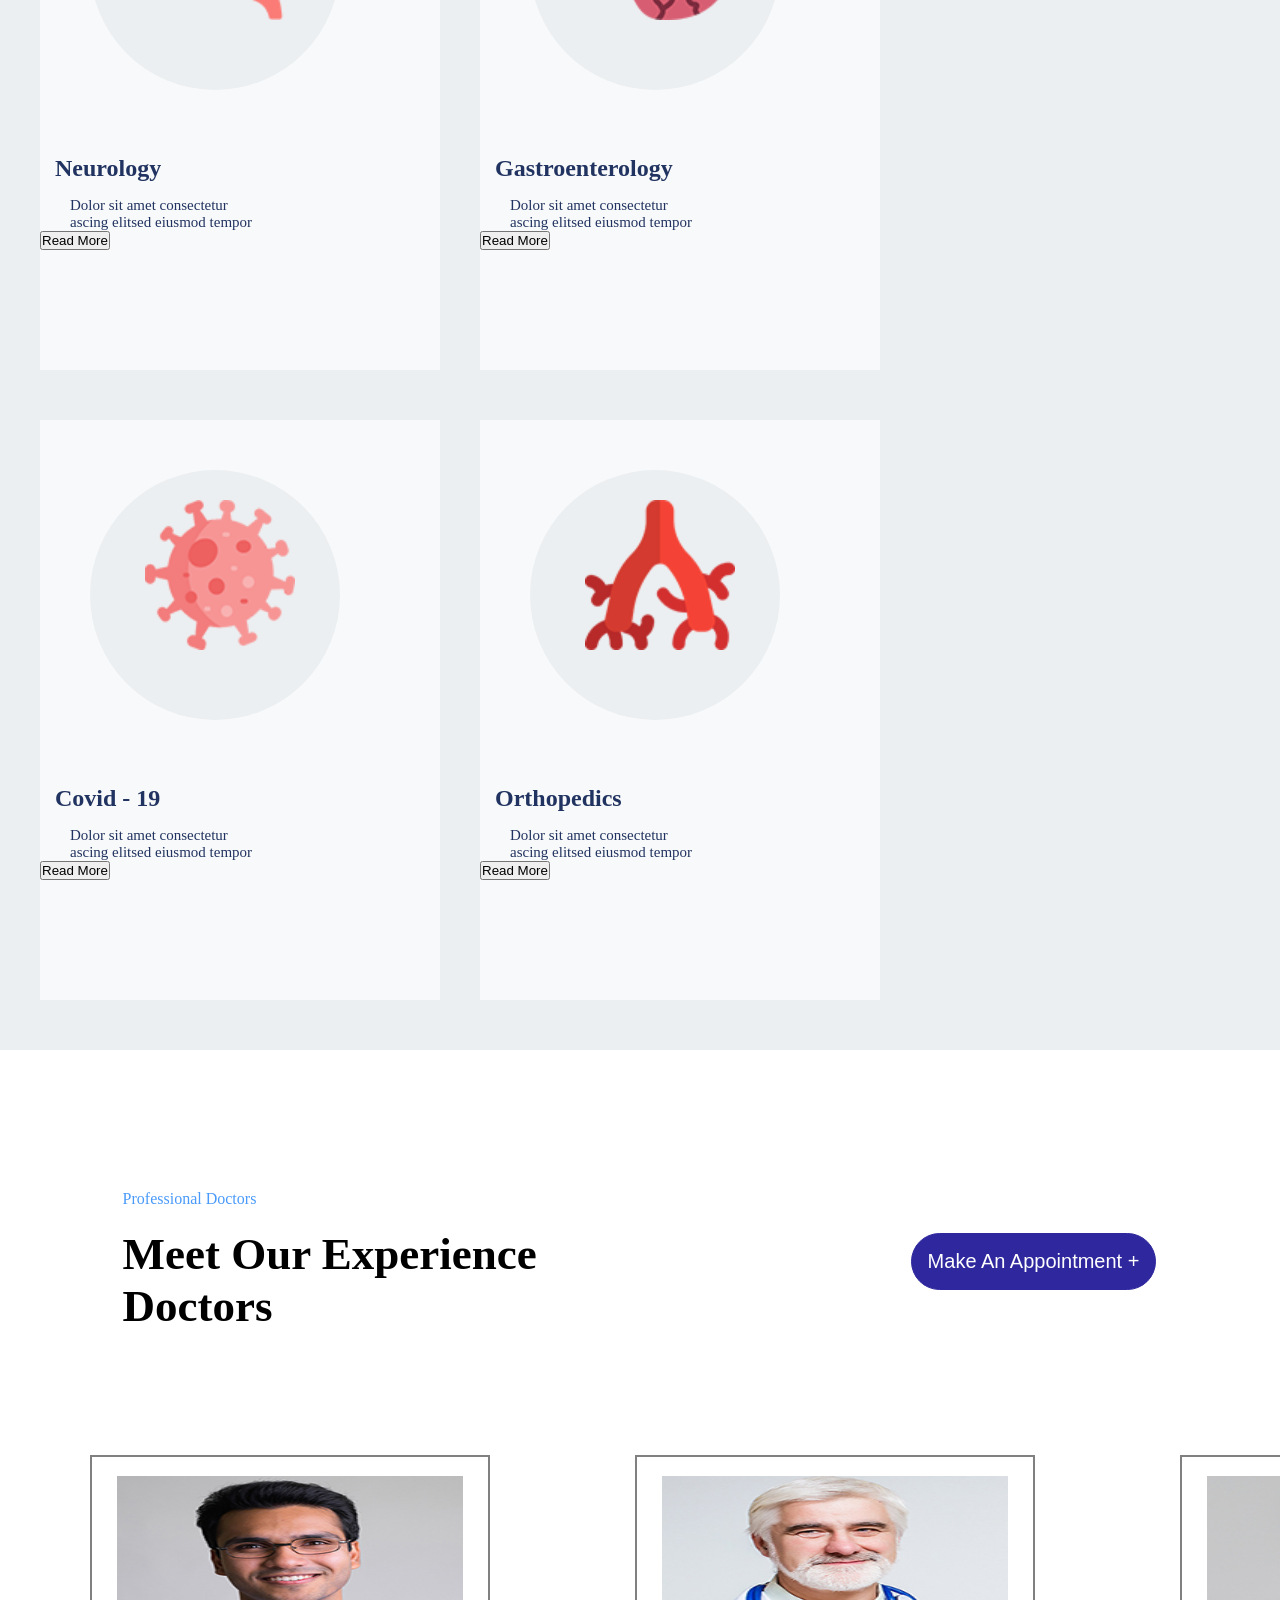
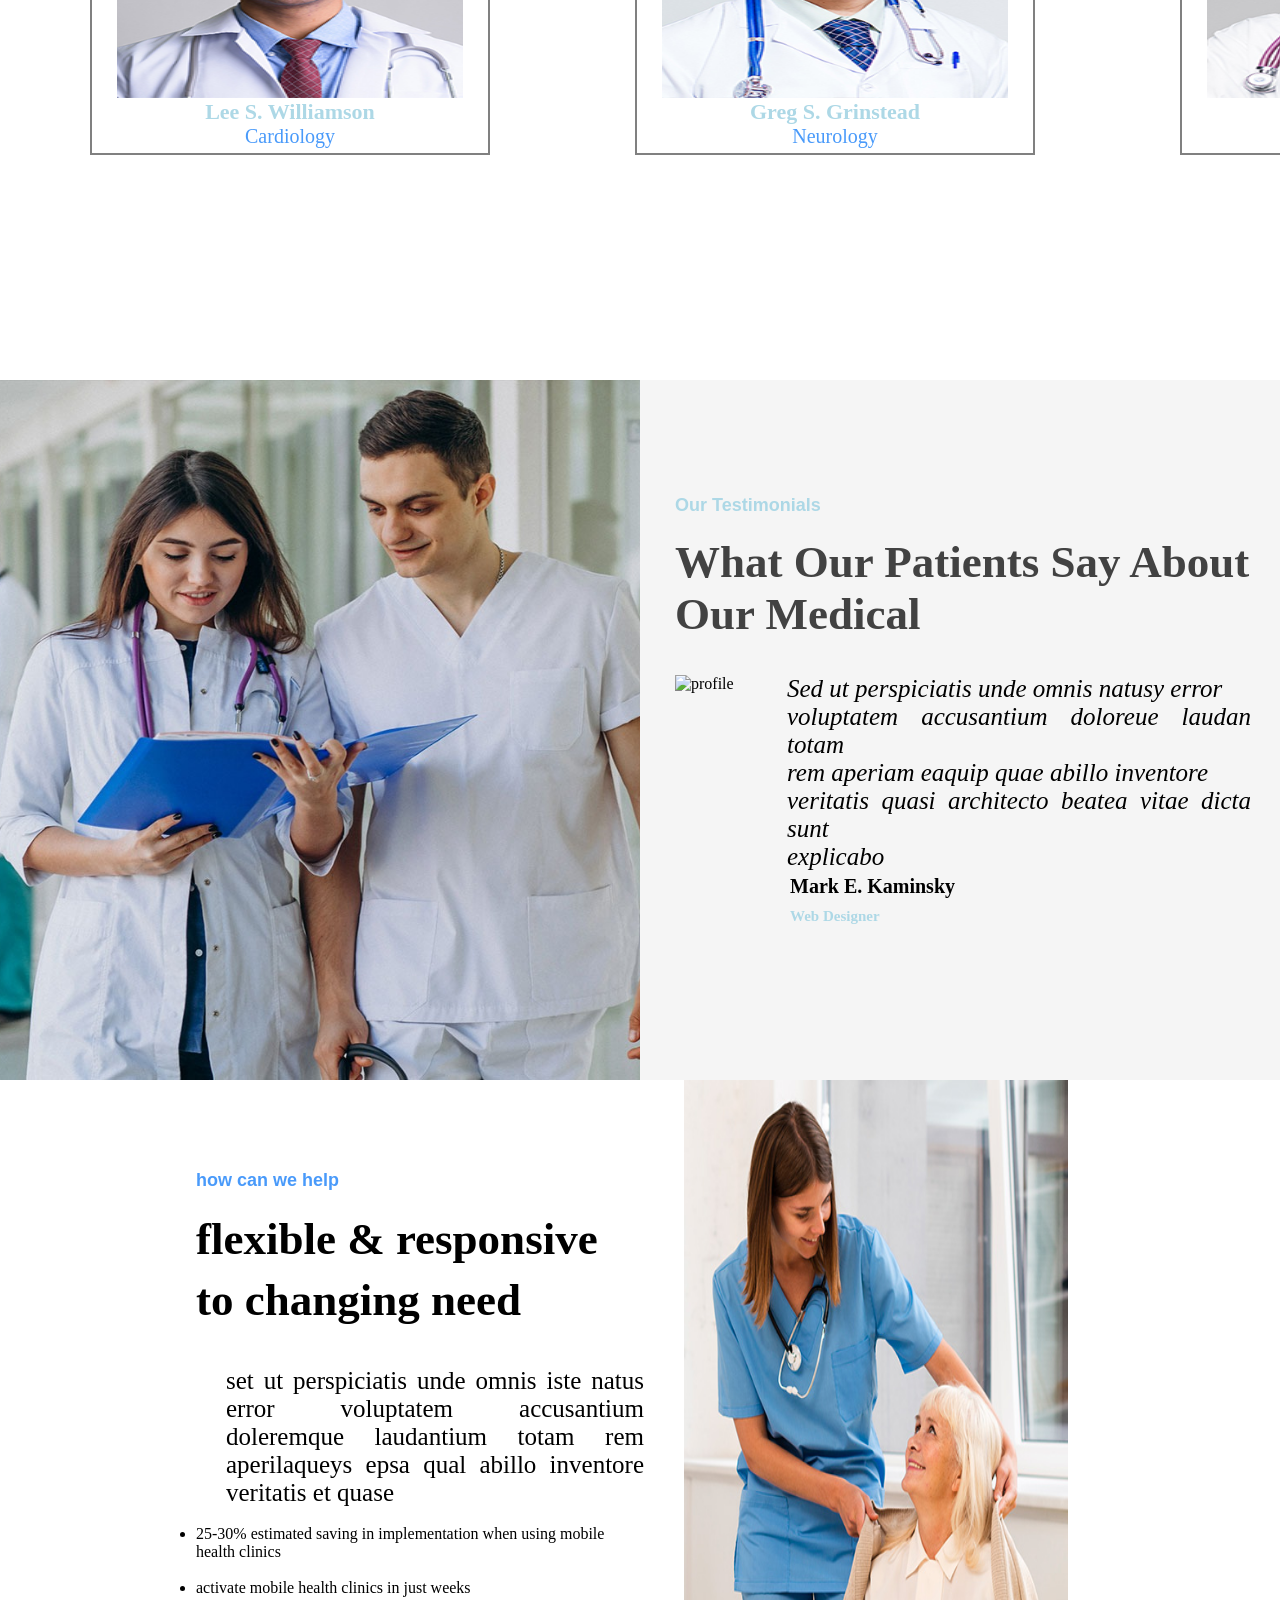
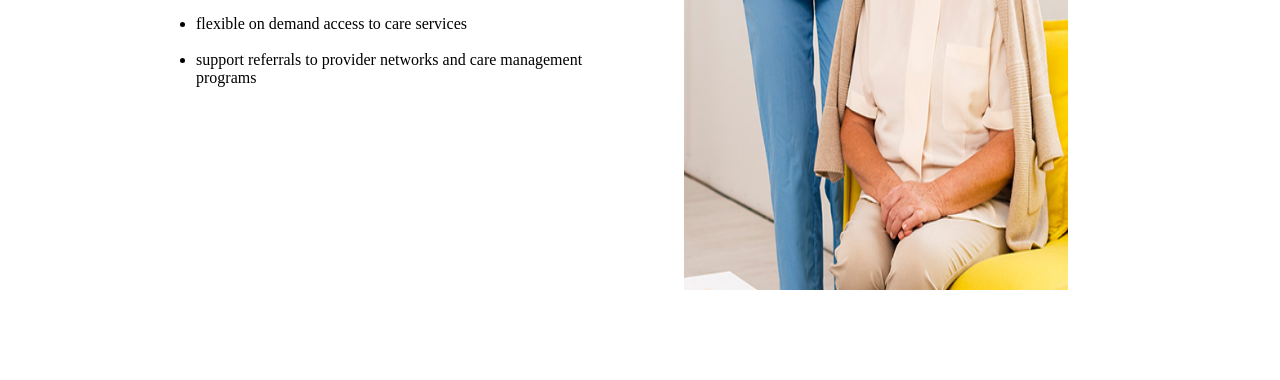
==== commit 83484536: "rearrangement of necessary files and section commenting" ====
--- a/index1.html
+++ b/index1.html
@@ -8,94 +8,10 @@
     <title>Seeva website</title>
     <link rel="stylesheet" href="assets/fontawesome-free-6.1.2-web/css/all.min.css">
     <link rel="stylesheet" href="assets/fontawesome-free-6.1.2-web/js/all.min.js">
-    <link rel="stylesheet" href="assets/CSS/style1.css">
     <link rel="stylesheet" href="assets/CSS/style.css">
-    <link rel="stylesheet" href="assets/CSS/style2.css">
 </head>
 
 <body>
-    
-    <section class="proper_medical--services">
-        <div class="service--banner">
-            <h6>Popular Medical Services</h6>
-            <h4>Benefit For Physical Mental and Virtual <br> Care</h4>
-        </div>
-        <div class="pulmonaries">
-            <div class="pulmonary--content">
-                <div class="pulmonary_image">
-                    <img src="image/cardiology.png" alt="">
-                </div>
-                <h1 class="pulmonary--banner">
-                    Cardiology
-                </h1>
-                <p class="banner_description">
-                    Dolor sit amet consectetur <br> ascing elitsed eiusmod tempor
-                </p>
-                <button class="readmore">Read More</button>
-            </div>
-            <div class="pulmonary--content">
-                <div class="pulmonary_image">
-                    <img src="image/pulmonary.png" alt="">
-                </div>
-                <h1 class="pulmonary--banner">
-                    Pulmonary
-                </h1>
-                <p class="banner_description">
-                    Dolor sit amet consectetur <br> ascing elitsed eiusmod tempor
-                </p>
-                <button class="readmore">Read More</button>
-            </div>
-            <div class="pulmonary--content">
-                <div class="pulmonary_image">
-                    <img src="image/neurology.png" alt="">
-                </div>
-                <h1 class="pulmonary--banner">
-                    Neurology
-                </h1>
-                <p class="banner_description">
-                    Dolor sit amet consectetur <br> ascing elitsed eiusmod tempor
-                </p>
-                <button class="readmore">Read More</button>
-            </div>
-            <br>
-            <div class="pulmonary--content">
-                <div class="pulmonary_image">
-                    <img src="image/gastroenterology.png" alt="">
-                </div>
-                <h1 class="pulmonary--banner">
-                    Gastroenterology
-                </h1>
-                <p class="banner_description">
-                    Dolor sit amet consectetur <br> ascing elitsed eiusmod tempor
-                </p>
-                <button class="readmore">Read More</button>
-            </div>
-            <div class="pulmonary--content">
-                <div class="pulmonary_image">
-                    <img src="image/covid19.png" alt="">
-                </div>
-                <h1 class="pulmonary--banner">
-                    Covid - 19
-                </h1>
-                <p class="banner_description">
-                    Dolor sit amet consectetur <br> ascing elitsed eiusmod tempor
-                </p>
-                <button class="readmore">Read More</button>
-            </div>
-            <div class="pulmonary--content">
-                <div class="pulmonary_image">
-                    <img src="image/orthopedics.png" alt="">
-                </div>
-                <h1 class="pulmonary--banner">
-                    Orthopedics
-                </h1>
-                <p class="banner_description">
-                    Dolor sit amet consectetur <br> ascing elitsed eiusmod tempor
-                </p>
-                <button class="readmore">Read More</button>
-            </div>
-        </div>
-    </section>
     <section class="care-models">
         <h4>Why Choose Our Medical</h4>
         <h1>Breakthrough in Comprehensive, Flexible Care <br> Delivery Models</h1>
@@ -121,8 +37,92 @@
 
         </div>
     </section>
+    <section class="proper_medical--services">
+        <!-- /*************************** start of my work  billy ***************************************/ -->
+        <div class="service--banner">
+            <h6>Popular Medical Services</h6>
+            <h4>Benefit For Physical Mental and Virtual <br> Care</h4>
+        </div>
+        <div class="pulmonaries">
+            <div class="pulmonary--content">
+                <div class="pulmonary_image">
+                    <img src="image/cardiology.png" alt="">
+                </div>
+                <h1 class="pulmonary--banner">
+                    Cardiology
+                </h1>
+                <p class="banner_description">
+                    Dolor sit amet consectetur <br> ascing elitsed eiusmod tempor
+                </p>
+                <button class="readmore">Read More</button>
+            </div>
+            <div class="pulmonary--content">
+                <div class="pulmonary_image">
+                    <img src="image/pulmonary.png" alt="">
+                </div>
+                <h1 class="pulmonary--banner">
+                    Pulmonary
+                </h1>
+                <p class="banner_description">
+                    Dolor sit amet consectetur <br> ascing elitsed eiusmod tempor
+                </p>
+                <button class="readmore">Read More</button>
+            </div>
+            <div class="pulmonary--content">
+                <div class="pulmonary_image">
+                    <img src="image/neurology.png" alt="">
+                </div>
+                <h1 class="pulmonary--banner">
+                    Neurology
+                </h1>
+                <p class="banner_description">
+                    Dolor sit amet consectetur <br> ascing elitsed eiusmod tempor
+                </p>
+                <button class="readmore">Read More</button>
+            </div>
+            <br>
+            <div class="pulmonary--content">
+                <div class="pulmonary_image">
+                    <img src="image/gastroenterology.png" alt="">
+                </div>
+                <h1 class="pulmonary--banner">
+                    Gastroenterology
+                </h1>
+                <p class="banner_description">
+                    Dolor sit amet consectetur <br> ascing elitsed eiusmod tempor
+                </p>
+                <button class="readmore">Read More</button>
+            </div>
+            <div class="pulmonary--content">
+                <div class="pulmonary_image">
+                    <img src="image/covid19.png" alt="">
+                </div>
+                <h1 class="pulmonary--banner">
+                    Covid - 19
+                </h1>
+                <p class="banner_description">
+                    Dolor sit amet consectetur <br> ascing elitsed eiusmod tempor
+                </p>
+                <button class="readmore">Read More</button>
+            </div>
+            <div class="pulmonary--content">
+                <div class="pulmonary_image">
+                    <img src="image/orthopedics.png" alt="">
+                </div>
+                <h1 class="pulmonary--banner">
+                    Orthopedics
+                </h1>
+                <p class="banner_description">
+                    Dolor sit amet consectetur <br> ascing elitsed eiusmod tempor
+                </p>
+                <button class="readmore">Read More</button>
+            </div>
+        </div>
+        <!-- /*************************** End of my work  billy ***************************************/ -->
+    </section>
     <section class="contanir">
         <div class="Professional"><!--Youssef-->
+            <!-- /*start of my work ismael*/ -->
             <div class="head">
                 <div class="discription">
                     <span>Professional Doctors</span>
@@ -159,10 +159,35 @@
                 </div>
 
             </div>
-        </div><!--End Of Youssef-->
+        </div>
+        <!--End Of my work Youssef-->
+    </section>
+    <section>
+        <!-- /*************************** start of my work  Randy ***************************************/ -->
+
+        <div class="container">
+            <div class="content">
+                <img src="image/health (2).jpg" alt="health">
+              </div>
+            <div class="content-text">
+                <h4>Our Testimonials</h4>
+                <h6>What Our Patients Say About <br> Our Medical</h6>
+               <div class="profile">
+                <img src="images/profile.png" alt="profile">
+                <p> <i>Sed ut perspiciatis unde omnis natusy error <br> voluptatem accusantium doloreue laudan totam <br>
+                rem aperiam eaquip quae abillo inventore <br> veritatis quasi architecto beatea vitae dicta sunt <br> explicabo</i></p>
+               </div>
+               <div class="name">
+                <h2>Mark E. Kaminsky</h2>
+                <h5>Web Designer</h5>
+               </div>
+          </div>
+        </div>
+        <!-- /*************************** End of my work  Randy ***************************************/ -->
     </section>
     <div class="section">
         <div class="sub1">
+            <!-- /*************************** start of my work  Merveille ***************************************/  -->
 
            <h3><b> how can we help</b></h3>
            <br>
@@ -186,6 +211,7 @@
              <img src="image/help-section-img.jpg" alt="help-section-img">
         </div>
    </div>
+   <!-- /*************************** End of my work  Merveille ***************************************/ -->
 </body>
 
 </html>
--- a/assets/CSS/style.css
+++ b/assets/CSS/style.css
@@ -3,8 +3,11 @@
     padding: 0;
     box-sizing: border-box;
 }
-
-/* ismael*/
+button {
+    cursor: pointer;
+}
+
+/*start of my work ismael*/
 .Professional{
     width: 100%;
     height: 100vh;
@@ -97,4 +100,245 @@
     margin-top: -50px;
     top: -90px;
 }
-/*end of ismael*/+/*end of my work ismael*/
+
+/*************************** start of my work  billy ***************************************/
+.proper_medical--services{
+    background-color: #eceff1;
+}
+.pulmonaries{
+    display: flex;
+    flex-wrap: wrap;
+}
+.service--banner{
+    margin:20px 0px 120px 0px; ;
+}
+.service--banner h4{
+    color:#213360;
+}
+ .service--banner h6{
+    text-align: center;
+    color: #499afa;
+}
+.service--banner h4, .service--banner h6{
+    text-align: center;
+    
+}
+
+.pulmonaries .pulmonary--content{
+    margin: 0px 0px 50px 40px;
+    background-color: #f8f9fa;
+    width: 400px;
+    height: 580px;
+}
+.pulmonary_image{
+    width: 250px;
+    height: 250px;
+    background-color: #eceff1;
+    border-radius: 50%;
+    margin: 50px;
+    
+}
+.pulmonary_image img{
+    width: 150px;
+    height: 150px;
+    margin:30px 0px 0px 55px;
+    /* padding: 30px 30px 0px 60px;; */
+    
+}
+.pulmonary--content .pulmonary--banner{
+    color:#213360;
+    font-size: 24px;
+}
+.pulmonary--content .banner_description{
+    color:#213360;
+    font-size: 15px;
+}
+/* ******************************************* end of my work billy ************************************* */
+
+
+/* *************************start of my work Randy ************************************* */
+.container
+{
+    width: 100%;
+    height: 700px;
+    background-color: #F5F5F5;
+    margin-top: 30px;
+    position: relative;
+    display: flex;
+    font-family: 'Times New Roman', Times, serif;
+}
+.content
+{
+  width: 50%;
+  height: 700px;
+  background-color: #F5F5F5;
+}
+.content img
+{
+    width: 130%;
+  height: 700px;
+  margin-left: -110px;
+}
+.content-text
+{
+    width: 50%;
+    height: 700px;
+    background-color: #F5F5F5;
+   justify-content: center;
+}
+.content-text h4
+{
+    color: lightblue;
+    font-family: 'Gill Sans', 'Gill Sans MT', Calibri, 'Trebuchet MS', sans-serif;
+    font-size: 18px;
+    margin-left: 35px;
+    margin-top: 115px;
+}
+h6
+{
+    font-size: 45px;
+    margin-left: 35px;
+    margin-top: 20px;
+    color: #424242;
+}
+.profile
+{
+    width:90%;
+    height: 180px;
+    background-color: #F5F5F5;
+    margin-left: 35px;
+    margin-top: 35px;
+    display: flex;
+}
+.profile img
+{
+    width:85px;
+    height: 85px;
+}
+p 
+{
+    margin-left: 30px;
+    font-size: 25px;
+    text-align: justify;
+    /*font-family: Cambria, Cochin, Georgia, Times, 'Times New Roman', serif;*/
+    font-family: cursive;
+    
+}
+.name
+{
+    width: 200px;
+    height: 40px;
+    background-color: #F5F5F5;
+    margin-left: 150px;
+    margin-top: 20px;
+}
+h2
+{
+    font-size: 20px;
+}
+h5
+{
+    font-size: 15px;
+    margin-top: 10px;
+    color: lightblue;
+}
+/* *********************************** end of my work Randy *************************** */
+
+
+/* ************************************ start of my work Tracy ******************************** */
+h4{
+    color: #fff;
+    font-size: 30px;
+}
+h1{
+    color: #fff;
+    font-size: 50px;
+    padding: 15px;
+}
+.care-models{
+    position: relative;
+    padding: 25px;
+    text-align: center;
+    justify-content: center;
+    background-color: rgb(31, 64, 164);
+    position: relative;
+    height: 500px;
+}
+.medical-images{
+    display: flex;
+    column-gap: 30px;
+    text-align: center;
+    justify-content: center;
+    position: relative;
+    margin-top: 125px;
+}
+.row{
+    position:relative; 
+}
+.row2{
+    margin-top: 0px;
+}
+.text1{
+    background: #fff;
+    color: #000;
+    font-size: 25px;
+    padding: 20px 10px;
+    width: 350px;
+    height: 100px;
+    margin: 0 auto;
+    text-align: center;
+    position: absolute;
+    top: -50px;
+    right: 15px;
+    left: 15px;
+
+}
+.text1:hover{
+    color: #499afa;
+}
+img{
+    width: 400px;
+    height: 300px;
+}
+.image2{
+    margin-top: -30px;
+}
+/* ************************************ end of my work Tracy ******************************** */
+
+/* ************************************** start of my work Merveille ******************************** */
+.section{
+    display: flex;
+    justify-content: space-around;
+    width: 75vw;
+    margin-left: 15vw;
+    margin-right: 10vw;
+    height: 100vh;
+    font-family: cursive;
+    }
+    .sub1{
+        width: 35vw;
+        height: 90vh;
+        margin-left: -80px;
+        margin-top: 10vh;
+    }
+    .sub1 h3{
+        color: #499afa;
+        font: 18px inter,sans-serif;
+    }
+    .sub1 h2{
+        font-size: 45px;
+        line-height: 1.35;
+    }
+    .sub1 p .sub1 li{
+       
+        font-family: Arial, Helvetica, sans-serif;
+    }
+    .sub2 {
+        margin-left: -10vw;
+    }
+    .sub2 img{
+        height: 90vh;
+        width: 30vw;
+    }
+    /* ************************************** end of my work Merveille ******************************** */
